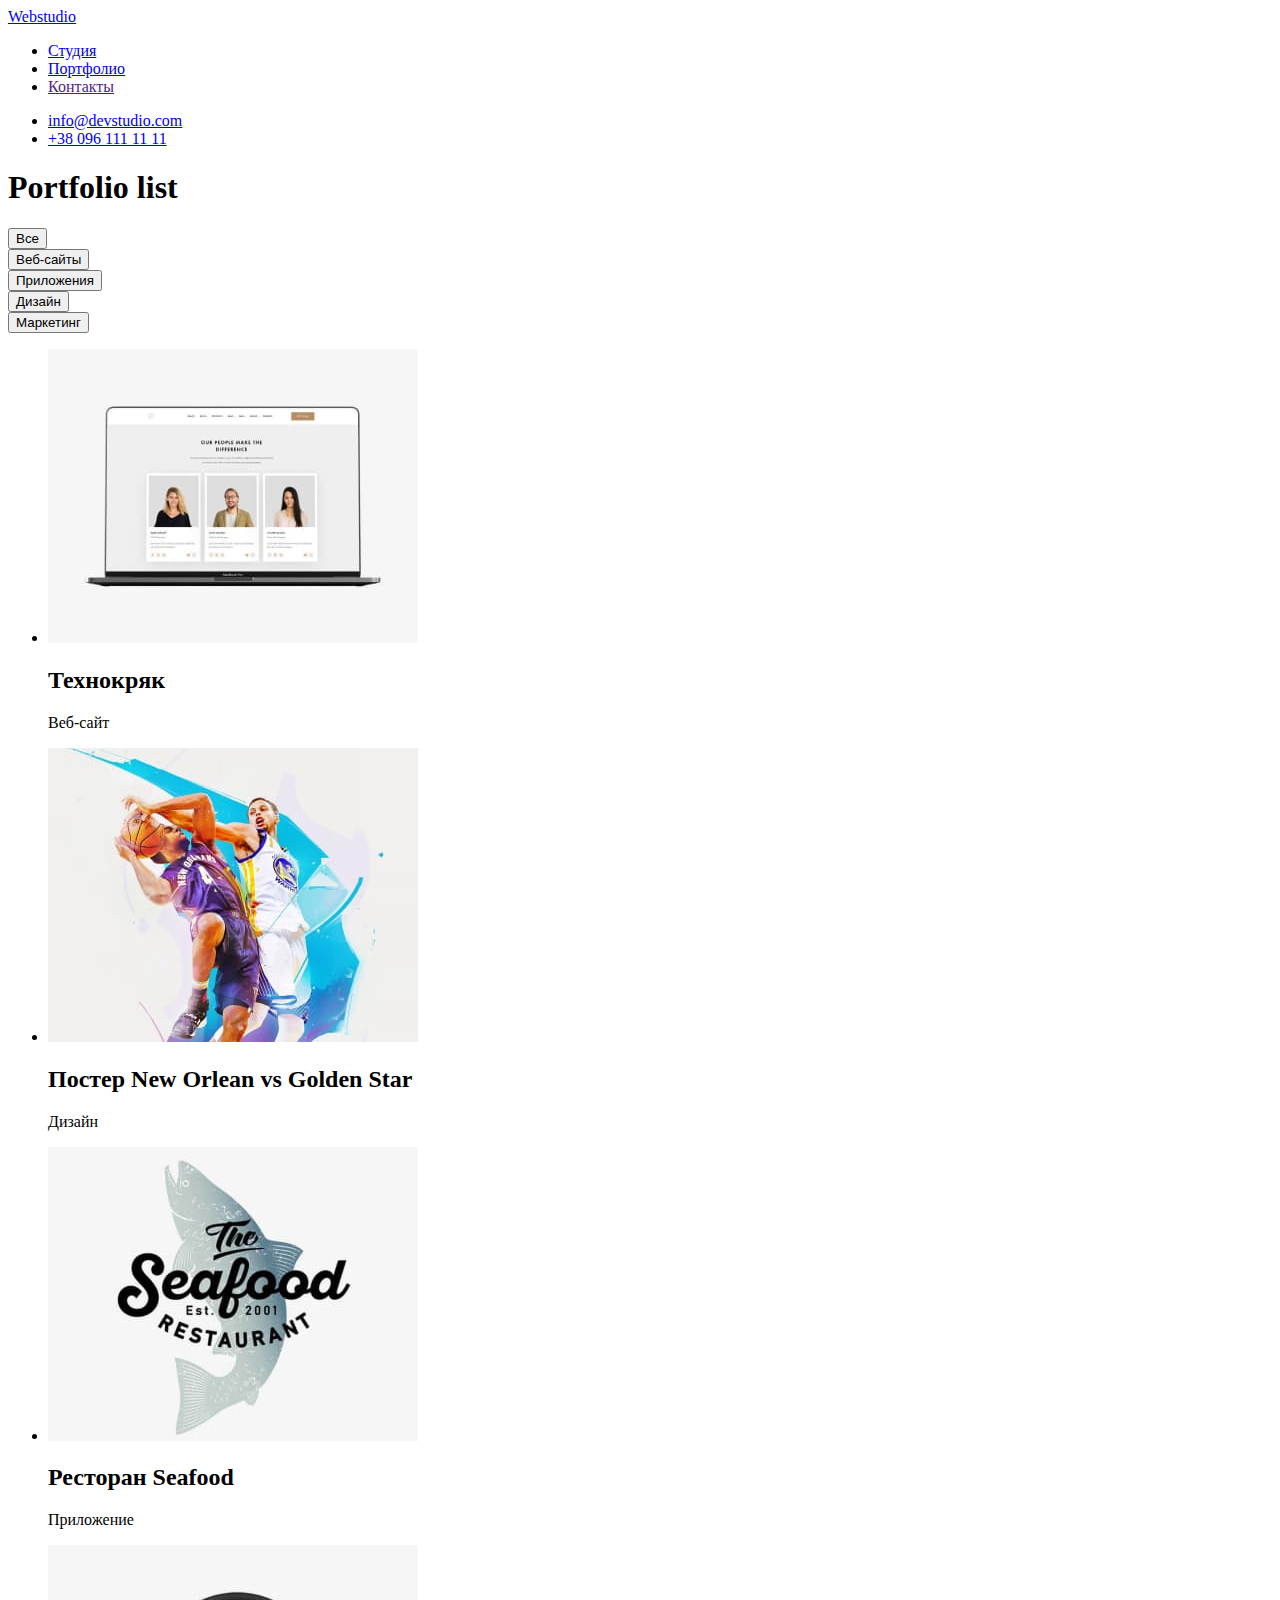
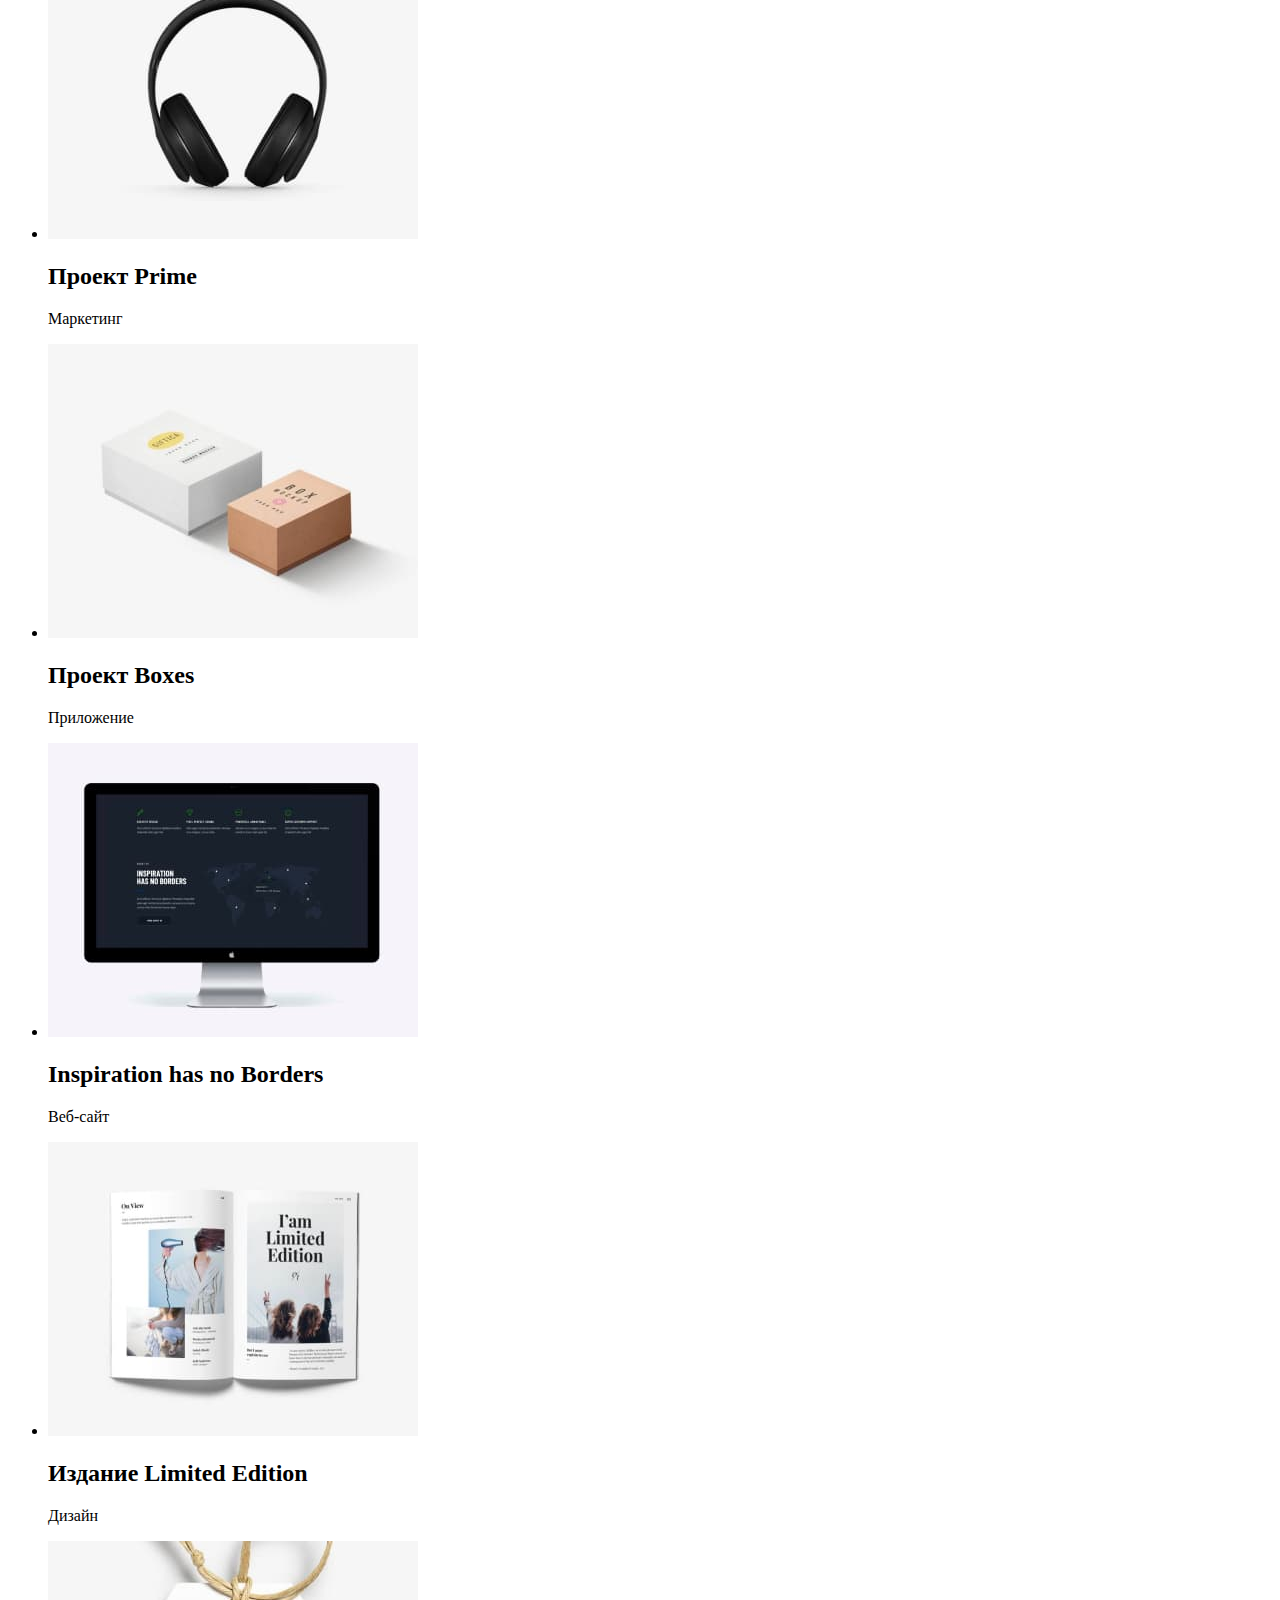
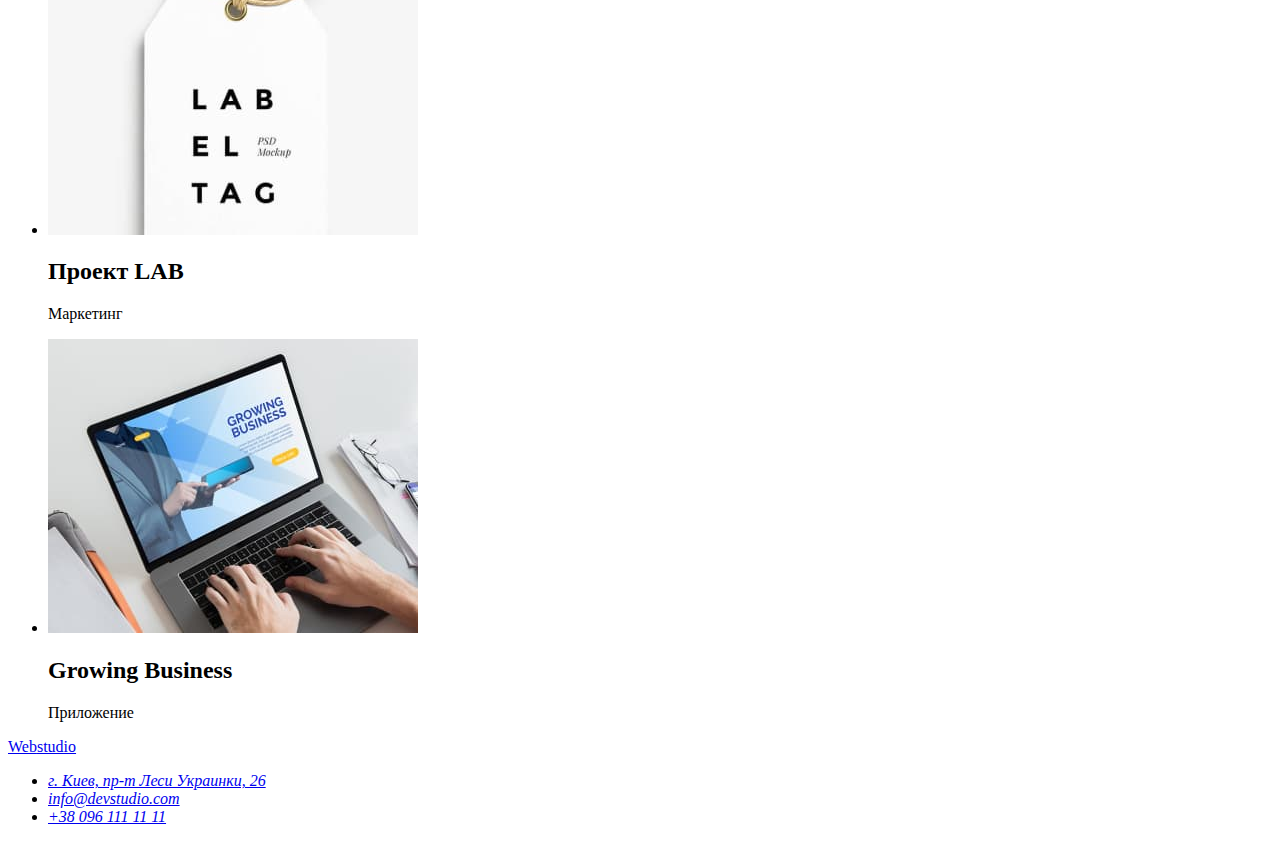
==== portfolio.html @ 4621143d "html portfolio" ====
<!DOCTYPE html>
<html lang="ru">

<head>
    <meta charset="UTF-8" />
    <meta name="viewport" content="width=device-width, inicial-scale=1.0" />
    <title>Portfilio</title>
    <link rel="stylesheet" href="./css/styles.css" />
</head>

<body>

    <!-- Header -->

    <header>
        <a href="./index.html">Web<span>studio</span></a>
        <nav>
            <ul>
                <li><a href="./index.html">Студия</a></li>
                <li><a href="./portfolio.html">Портфолио</a></li>
                <li><a href="">Контакты</a></li>
            </ul>
        </nav>
        <ul>
            <li>
                <a href="mailto:info@devstudio.com">info@devstudio.com</a>
            </li>
            <li>
                <a href="tel:+380961111111">+38 096 111 11 11</a>
            </li>
        </ul>


    </header>

    <!-- Main section -->

    <h1>Portfolio list</h1>

    <main>

        <!-- Filter -->
        
            <li>
                <button type="button">Все</button>
            </li>
            <li>
                <button type="button">Веб-сайты</button>
            </li>
            <li>
                <button type="button">Приложения</button>
            </li>
            <li>
                <button type="button">Дизайн</button>
            </li>
            <li>
                <button type="button">Маркетинг</button>
            </li>
        </ul>

        <!-- Portfolio list -->

        <ul>
            <li>
                <img src="./images/technohryak.jpg" width="370" height="294" alt="Технокряк">
                <h2>Технокряк</h2>
                <p>Веб-сайт</p>
            </li>
            <li>
                <img src="./images/neworlean.jpg" width="370" height="294" alt="Постер New Orlean vs Golden Star">
                <h2>Постер New Orlean vs Golden Star</h2>
                <p>Дизайн</p>
            </li>
            <li>
                <img src="./images/seafood.jpg" width="370" height="294" alt="Ресторан Seafood">
                <h2>Ресторан Seafood</h2>
                <p>Приложение</p>
            </li>
            <li>
                <img src="./images/prime.jpg" width="370" height="294" alt="Проект Prime">
                <h2>Проект Prime</h2>
                <p>Маркетинг</p>
            </li>
            <li>
                <img src="./images/boxes.jpg" width="370" height="294" alt="Проект Boxes">
                <h2>Проект Boxes</h2>
                <p>Приложение</p>
            </li>
            <li>
                <img src="./images/inspiration.jpg" width="370" height="294" alt="Inspiration has no Borders">
                <h2>Inspiration has no Borders</h2>
                <p>Веб-сайт</p>
            </li>
            <li>
                <img src="./images/limitededition.jpg" width="370" height="294" alt="Издание Limited Edition">
                <h2>Издание Limited Edition</h2>
                <p>Дизайн</p>
            </li>
            <li>
                <img src="./images/lab.jpg" width="370" height="294" alt="Проект LAB">
                <h2>Проект LAB</h2>
                <p>Маркетинг</p>
            </li>
            <li>
                <img src="./images/growingbusiness.jpg" width="370" height="294" alt="Growing Business">
                <h2>Growing Business</h2>
                <p>Приложение</p>
            </li>
        </ul>   

    </main>

    <!-- Footer -->

    <footer>
        <a href="./index.html">Web<span>studio</span></a>
        <address>
            <ul>
                <li>
                    <a href="https://goo.gl/maps/EsYMqxrFtHsj7dok8" target="_blank" rel="noopener noreferrer">г. Киев,
                        пр-т Леси Украинки, 26</a>
                </li>
                <li>
                    <a href="mailto:info@devstudio.com">info@devstudio.com</a>
                </li>
                <li>
                    <a href="tel:+380961111111">+38 096 111 11 11</a>
                </li>
            </ul>
        </address>
    </footer>

</body>

</html>
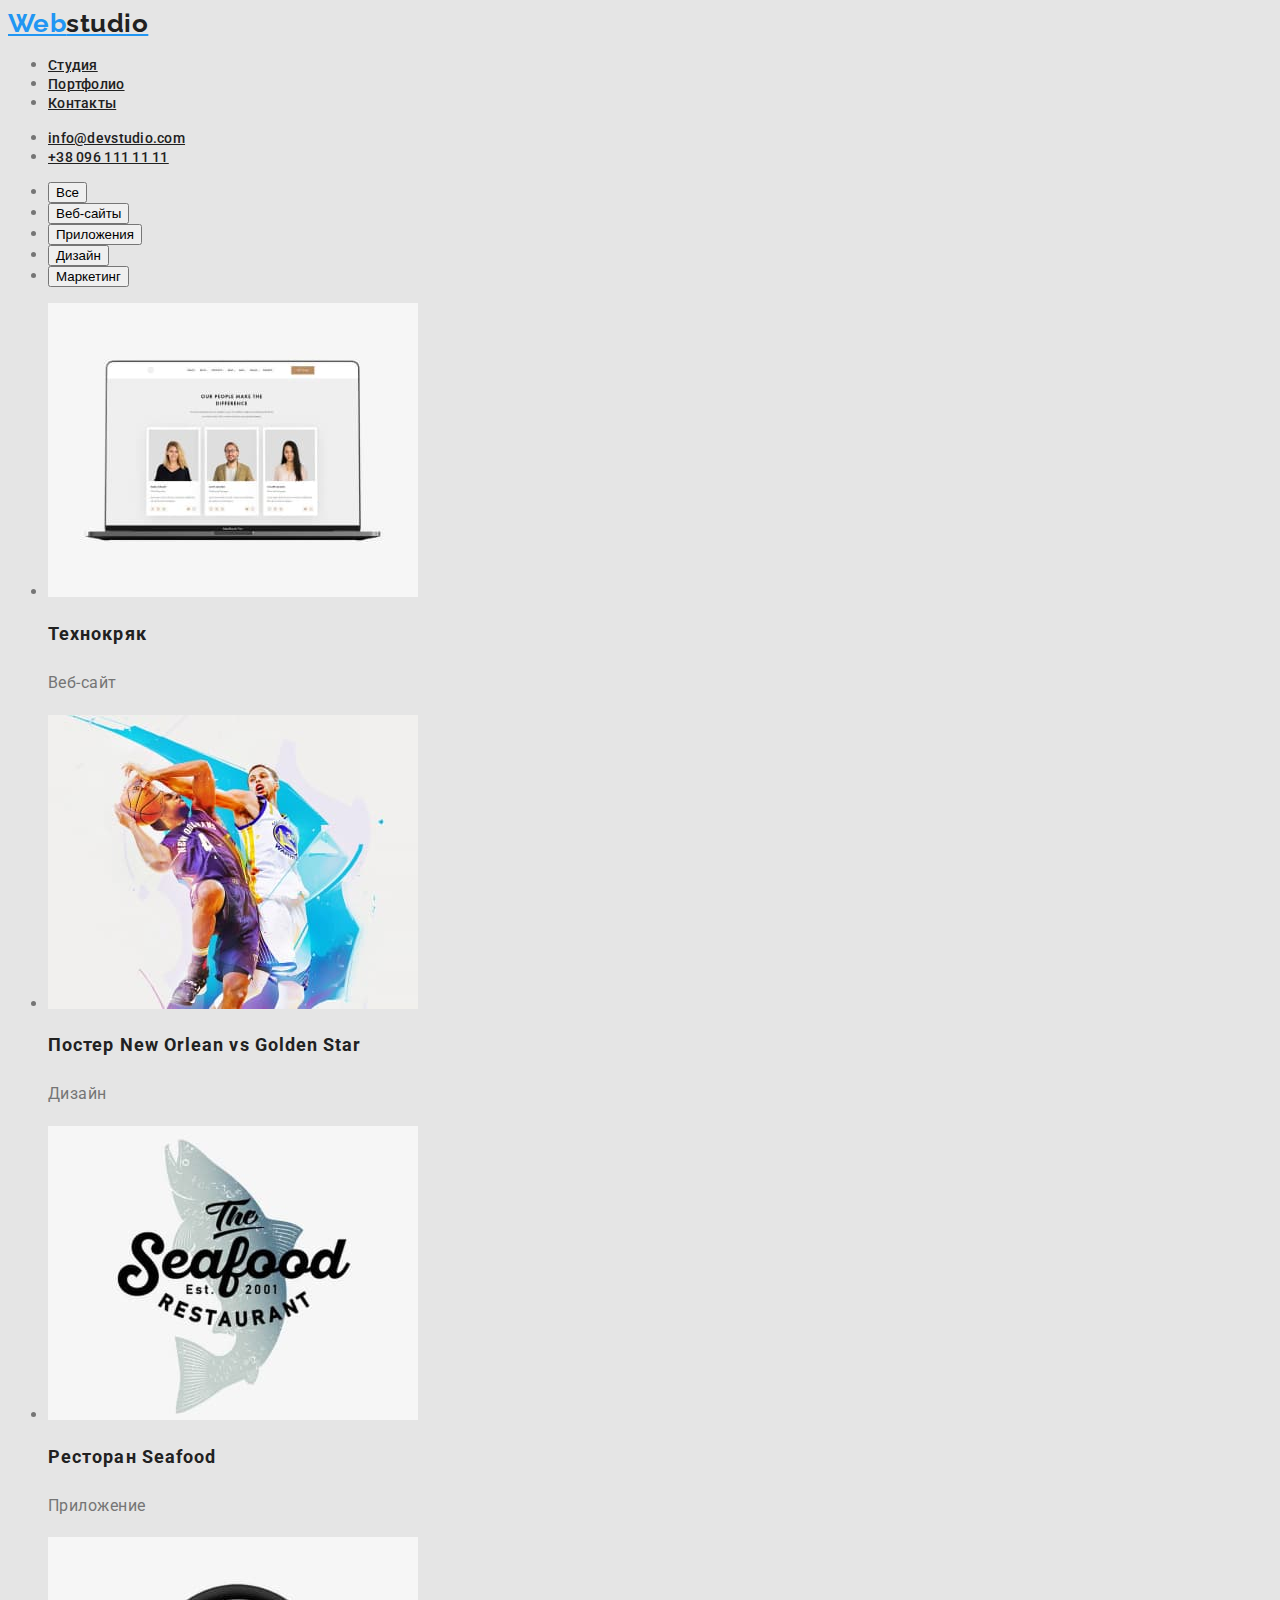
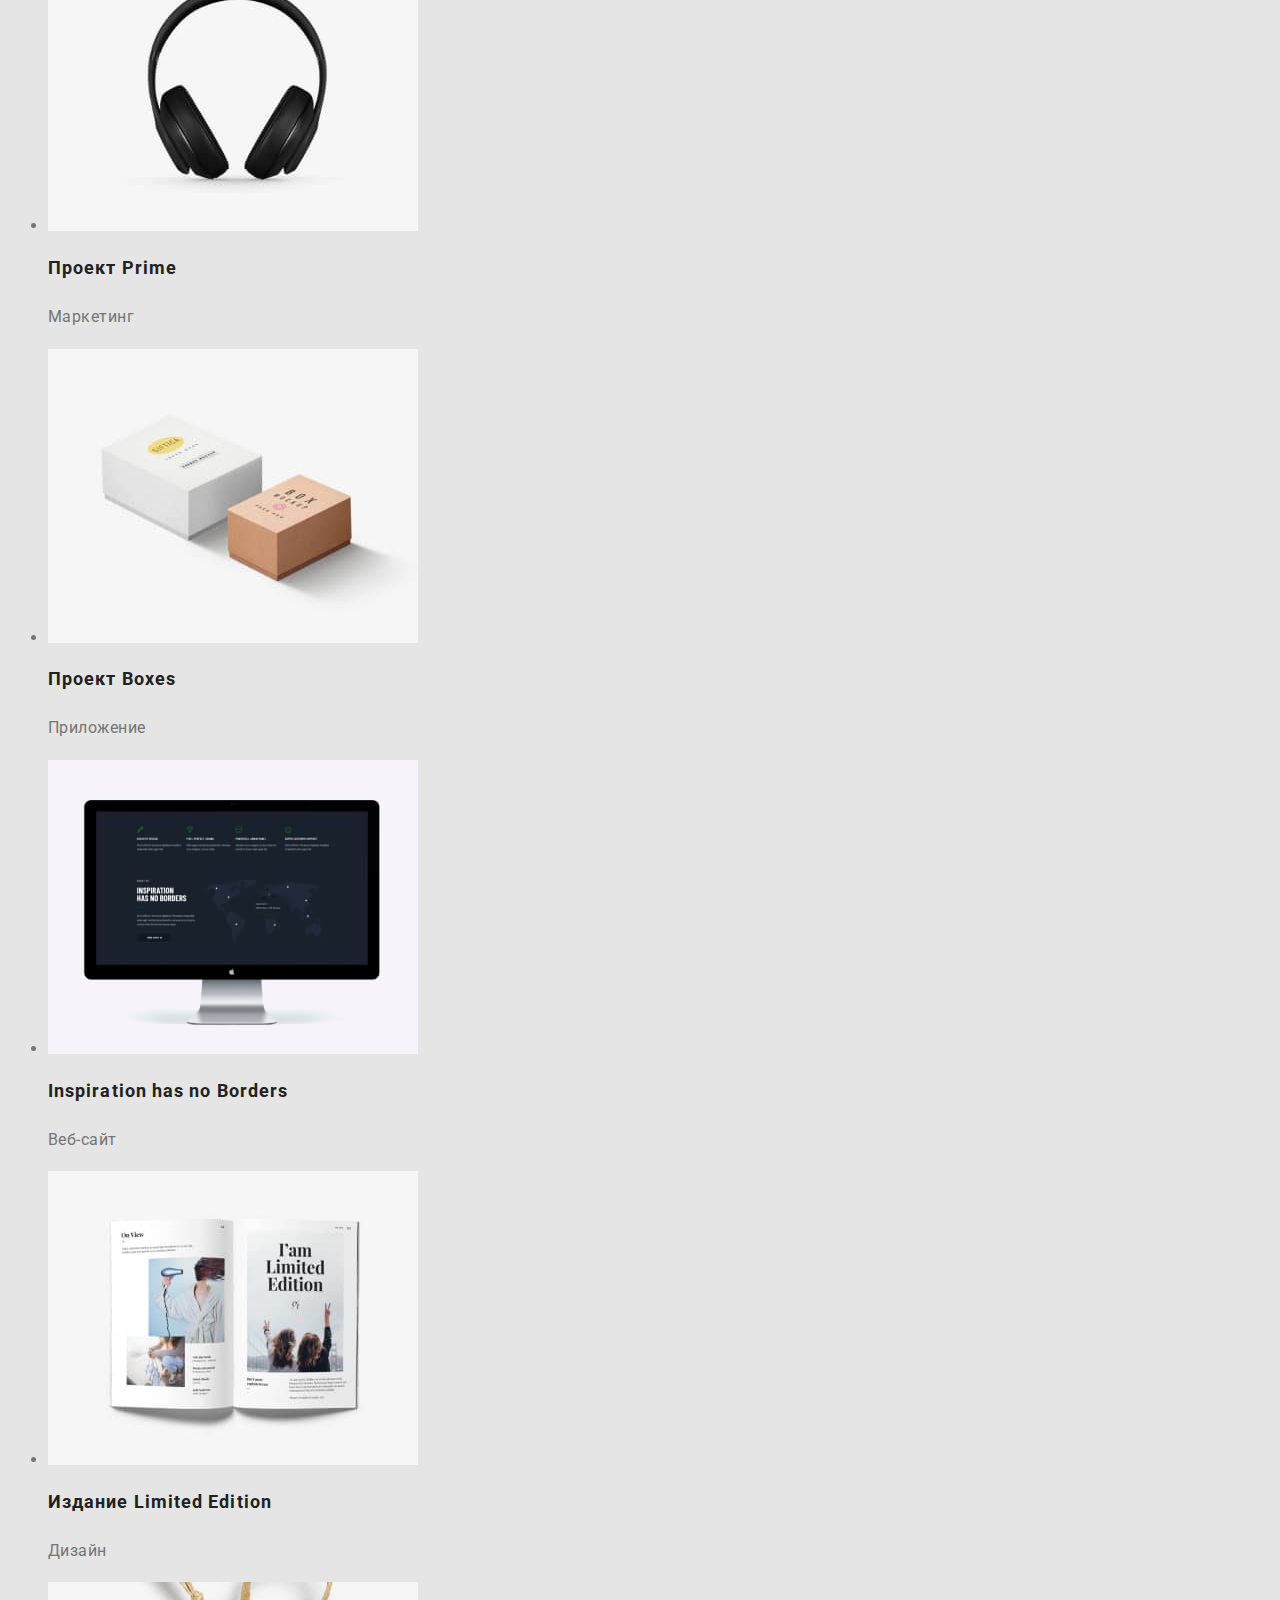
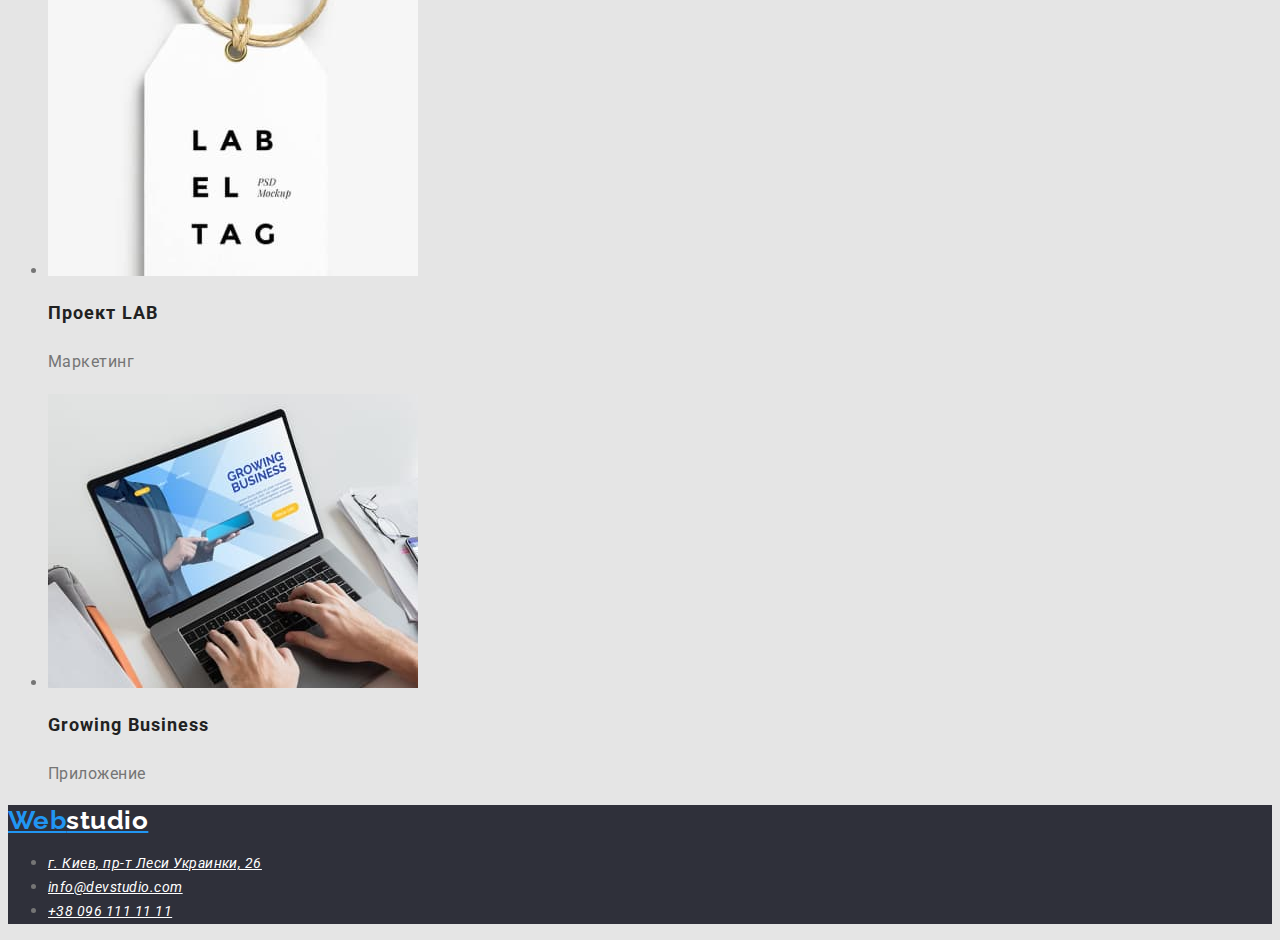
==== commit 61733409: "css" ====
--- a/portfolio.html
+++ b/portfolio.html
@@ -5,6 +5,11 @@
     <meta charset="UTF-8" />
     <meta name="viewport" content="width=device-width, inicial-scale=1.0" />
     <title>Portfilio</title>
+    <link rel="preconnect" href="https://fonts.googleapis.com">
+    <link rel="preconnect" href="https://fonts.gstatic.com" crossorigin>
+    <link
+        href="https://fonts.googleapis.com/css2?family=Montserrat:wght@400;700&family=Raleway:wght@700&family=Roboto:ital,wght@0,400;0,500;0,700;1,900&display=swap"
+        rel="stylesheet">
     <link rel="stylesheet" href="./css/styles.css" />
 </head>
 
@@ -13,20 +18,20 @@
     <!-- Header -->
 
     <header>
-        <a href="./index.html">Web<span>studio</span></a>
+        <a class="logo" href="./index.html">Web<span class="logo-header">studio</span></a>
         <nav>
             <ul>
-                <li><a href="./index.html">Студия</a></li>
-                <li><a href="./portfolio.html">Портфолио</a></li>
-                <li><a href="">Контакты</a></li>
+                <li><a class="link" href="./index.html">Студия</a></li>
+                <li><a class="link" href="./portfolio.html">Портфолио</a></li>
+                <li><a class="link" href="">Контакты</a></li>
             </ul>
         </nav>
         <ul>
             <li>
-                <a href="mailto:info@devstudio.com">info@devstudio.com</a>
+                <a class="link" href="mailto:info@devstudio.com">info@devstudio.com</a>
             </li>
             <li>
-                <a href="tel:+380961111111">+38 096 111 11 11</a>
+                <a class="link" href="tel:+380961111111">+38 096 111 11 11</a>
             </li>
         </ul>
 
@@ -35,76 +40,76 @@
 
     <!-- Main section -->
 
-    <h1>Portfolio list</h1>
+    <h1 class="visually-hidden">Portfolio list</h1>
 
     <main>
 
         <!-- Filter -->
-        
+        <ul>
             <li>
-                <button type="button">Все</button>
+                <button type="button" class="button">Все</button>
             </li>
             <li>
-                <button type="button">Веб-сайты</button>
+                <button type="button" class="button">Веб-сайты</button>
             </li>
             <li>
-                <button type="button">Приложения</button>
+                <button type="button" class="button">Приложения</button>
             </li>
             <li>
-                <button type="button">Дизайн</button>
+                <button type="button" class="button">Дизайн</button>
             </li>
             <li>
-                <button type="button">Маркетинг</button>
+                <button type="button" class="button">Маркетинг</button>
             </li>
         </ul>
 
         <!-- Portfolio list -->
 
-        <ul>
+        <ul class="section-portfolio">
             <li>
                 <img src="./images/technohryak.jpg" width="370" height="294" alt="Технокряк">
-                <h2>Технокряк</h2>
-                <p>Веб-сайт</p>
+                <h2 class="title">Технокряк</h2>
+                <p class="text">Веб-сайт</p>
             </li>
             <li>
                 <img src="./images/neworlean.jpg" width="370" height="294" alt="Постер New Orlean vs Golden Star">
-                <h2>Постер New Orlean vs Golden Star</h2>
-                <p>Дизайн</p>
+                <h2 class="title">Постер New Orlean vs Golden Star</h2>
+                <p class="text">Дизайн</p>
             </li>
             <li>
                 <img src="./images/seafood.jpg" width="370" height="294" alt="Ресторан Seafood">
-                <h2>Ресторан Seafood</h2>
-                <p>Приложение</p>
+                <h2 class="title">Ресторан Seafood</h2>
+                <p class="text">Приложение</p>
             </li>
             <li>
                 <img src="./images/prime.jpg" width="370" height="294" alt="Проект Prime">
-                <h2>Проект Prime</h2>
-                <p>Маркетинг</p>
+                <h2 class="title">Проект Prime</h2>
+                <p class="text">Маркетинг</p>
             </li>
             <li>
                 <img src="./images/boxes.jpg" width="370" height="294" alt="Проект Boxes">
-                <h2>Проект Boxes</h2>
-                <p>Приложение</p>
+                <h2 class="title">Проект Boxes</h2>
+                <p class="text">Приложение</p>
             </li>
             <li>
                 <img src="./images/inspiration.jpg" width="370" height="294" alt="Inspiration has no Borders">
-                <h2>Inspiration has no Borders</h2>
-                <p>Веб-сайт</p>
+                <h2 class="title">Inspiration has no Borders</h2>
+                <p class="text">Веб-сайт</p>
             </li>
             <li>
                 <img src="./images/limitededition.jpg" width="370" height="294" alt="Издание Limited Edition">
-                <h2>Издание Limited Edition</h2>
-                <p>Дизайн</p>
+                <h2 class="title">Издание Limited Edition</h2>
+                <p class="text">Дизайн</p>
             </li>
             <li>
                 <img src="./images/lab.jpg" width="370" height="294" alt="Проект LAB">
-                <h2>Проект LAB</h2>
-                <p>Маркетинг</p>
+                <h2 class="title">Проект LAB</h2>
+                <p class="text">Маркетинг</p>
             </li>
             <li>
                 <img src="./images/growingbusiness.jpg" width="370" height="294" alt="Growing Business">
-                <h2>Growing Business</h2>
-                <p>Приложение</p>
+                <h2 class="title">Growing Business</h2>
+                <p class="text">Приложение</p>
             </li>
         </ul>   
 
@@ -112,19 +117,19 @@
 
     <!-- Footer -->
 
-    <footer>
-        <a href="./index.html">Web<span>studio</span></a>
+    <footer class="section-footer">
+        <a class="logo" href="./index.html">Web<span class="logo-footer">studio</span></a>
         <address>
             <ul>
                 <li>
-                    <a href="https://goo.gl/maps/EsYMqxrFtHsj7dok8" target="_blank" rel="noopener noreferrer">г. Киев,
+                    <a class="link-footer" href="https://goo.gl/maps/EsYMqxrFtHsj7dok8" target="_blank" rel="noopener noreferrer">г. Киев,
                         пр-т Леси Украинки, 26</a>
                 </li>
                 <li>
-                    <a href="mailto:info@devstudio.com">info@devstudio.com</a>
+                    <a class="link-footer" href="mailto:info@devstudio.com">info@devstudio.com</a>
                 </li>
                 <li>
-                    <a href="tel:+380961111111">+38 096 111 11 11</a>
+                    <a class="link-footer" href="tel:+380961111111">+38 096 111 11 11</a>
                 </li>
             </ul>
         </address>
--- a/css/styles.css
+++ b/css/styles.css
@@ -0,0 +1,157 @@
+/* font-family: 'Montserrat', sans-serif;
+font-family: 'Raleway', sans-serif;
+font-family: 'Roboto', sans-serif; */
+
+/* 
+background: #E5E5E5;
+
+color p #757575 
+color h #212121
+accent color #2196F3
+*/
+
+/* Common */
+
+:root {
+  --primary-text-color: #757575;
+  --title-text-color: #212121;
+  --accent-color: #2196f3;
+  --primary-background-color: #e5e5e5;
+  --second-accent-color: #ffffff;
+  --second-background-color: #2f303a;
+}
+
+body {
+  background: var(--primary-background-color);
+  color: var(--primary-text-color);
+  font-family: "Roboto", sans-serif;
+  font-style: normal;
+  font-weight: 400;
+  letter-spacing: 0.03em;
+}
+
+.visually-hidden {
+  position: absolute;
+  width: 1px;
+  height: 1px;
+  margin: -1px;
+  border: 0;
+  padding: 0;
+  white-space: nowrap;
+  clip-path: inset(100%);
+  clip: rect(0 0 0 0);
+  overflow: hidden;
+}
+
+.button {
+  cursor: pointer;
+}
+
+.logo {
+  color: var(--accent-color);
+  font-family: "Raleway", sans-serif;
+  font-style: normal;
+  font-weight: 700;
+  font-size: 26px;
+  line-height: 1.2;
+}
+
+.logo-header {
+  color: var(--title-text-color);
+}
+.logo-footer {
+  color: var(--second-accent-color);
+}
+.section-hero,
+.section-footer {
+  background-color: var(--second-background-color);
+}
+
+.button-hero {
+  background-color: var(--accent-color);
+  color: var(--second-accent-color);
+}
+
+.link {
+  color: var(--title-text-color);
+  font-weight: 500;
+  font-size: 14px;
+  line-height: 1.14;
+  letter-spacing: 0.02em;
+}
+
+.link:hover,
+.link:focus,
+.link-footer:hover,
+.link-footer:focus {
+  color: var(--accent-color);
+}
+
+.link-footer {
+  color: var(--second-accent-color);
+  font-size: 14px;
+  line-height: 1.71;
+}
+
+.hero-title {
+  color: var(--second-accent-color);
+  font-weight: 900;
+  font-size: 44px;
+  line-height: 1.36;
+  text-align: center;
+  letter-spacing: 0.06em;
+  text-transform: uppercase;
+}
+
+/* Main content */
+
+.section-team {
+  background-color: #f5f4fa;
+}
+
+.title {
+  color: var(--title-text-color);
+  font-weight: 700;
+  letter-spacing: 0.03em;
+}
+
+.section-services .title {
+  font-size: 36px;
+  line-height: 1.17;
+  text-align: center;
+}
+
+.section-features .title {
+  font-size: 14px;
+  line-height: 1.14;
+  text-transform: uppercase;
+}
+
+.section-team h3.title {
+  font-weight: 500;
+  font-size: 16px;
+  line-height: 1.19;
+  text-align: center;
+}
+
+.section-portfolio .title {
+  font-size: 18px;
+  line-height: 2;
+  letter-spacing: 0.06em;
+}
+
+.section-features .text {
+  font-size: 14px;
+  line-height: 1.71;
+}
+
+.section-team .text {
+  font-size: 16px;
+  line-height: 1.19;
+  text-align: center;
+}
+
+.section-portfolio .text {
+  font-size: 16px;
+  line-height: 1.9;
+}
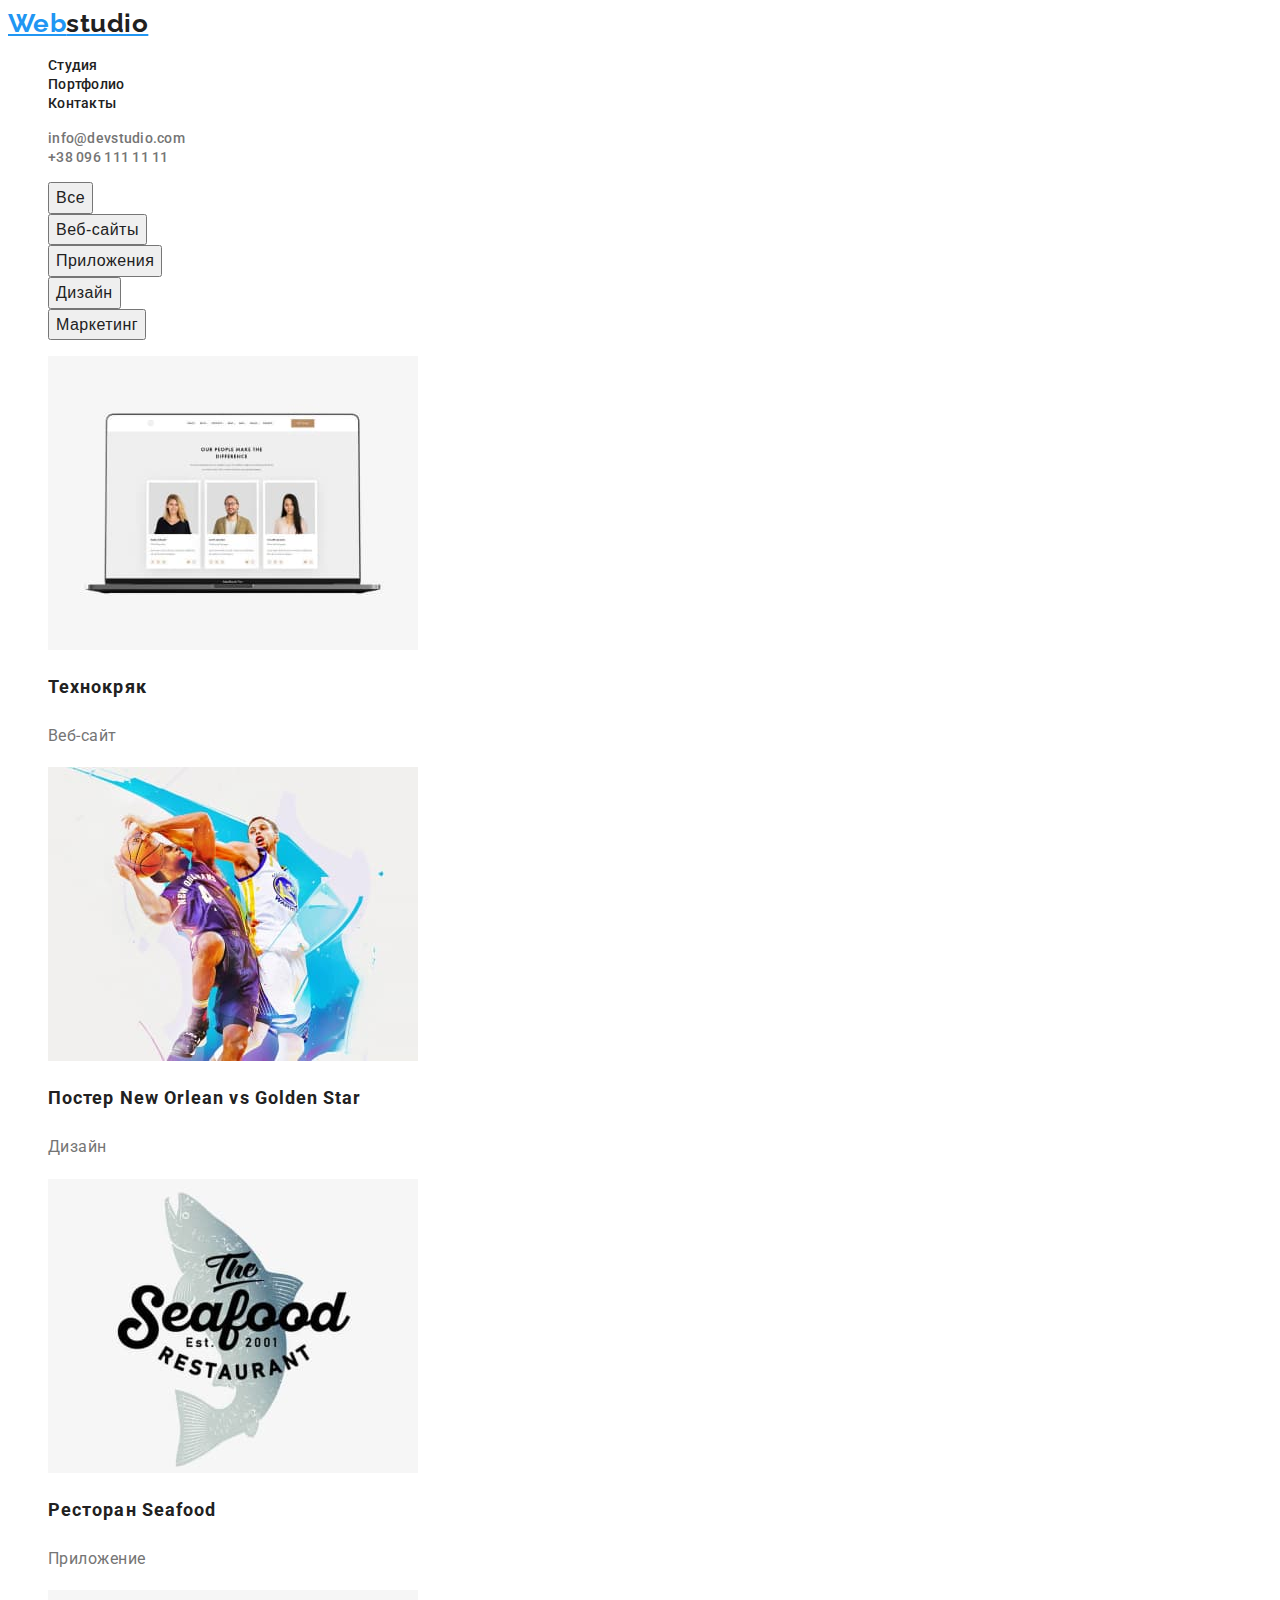
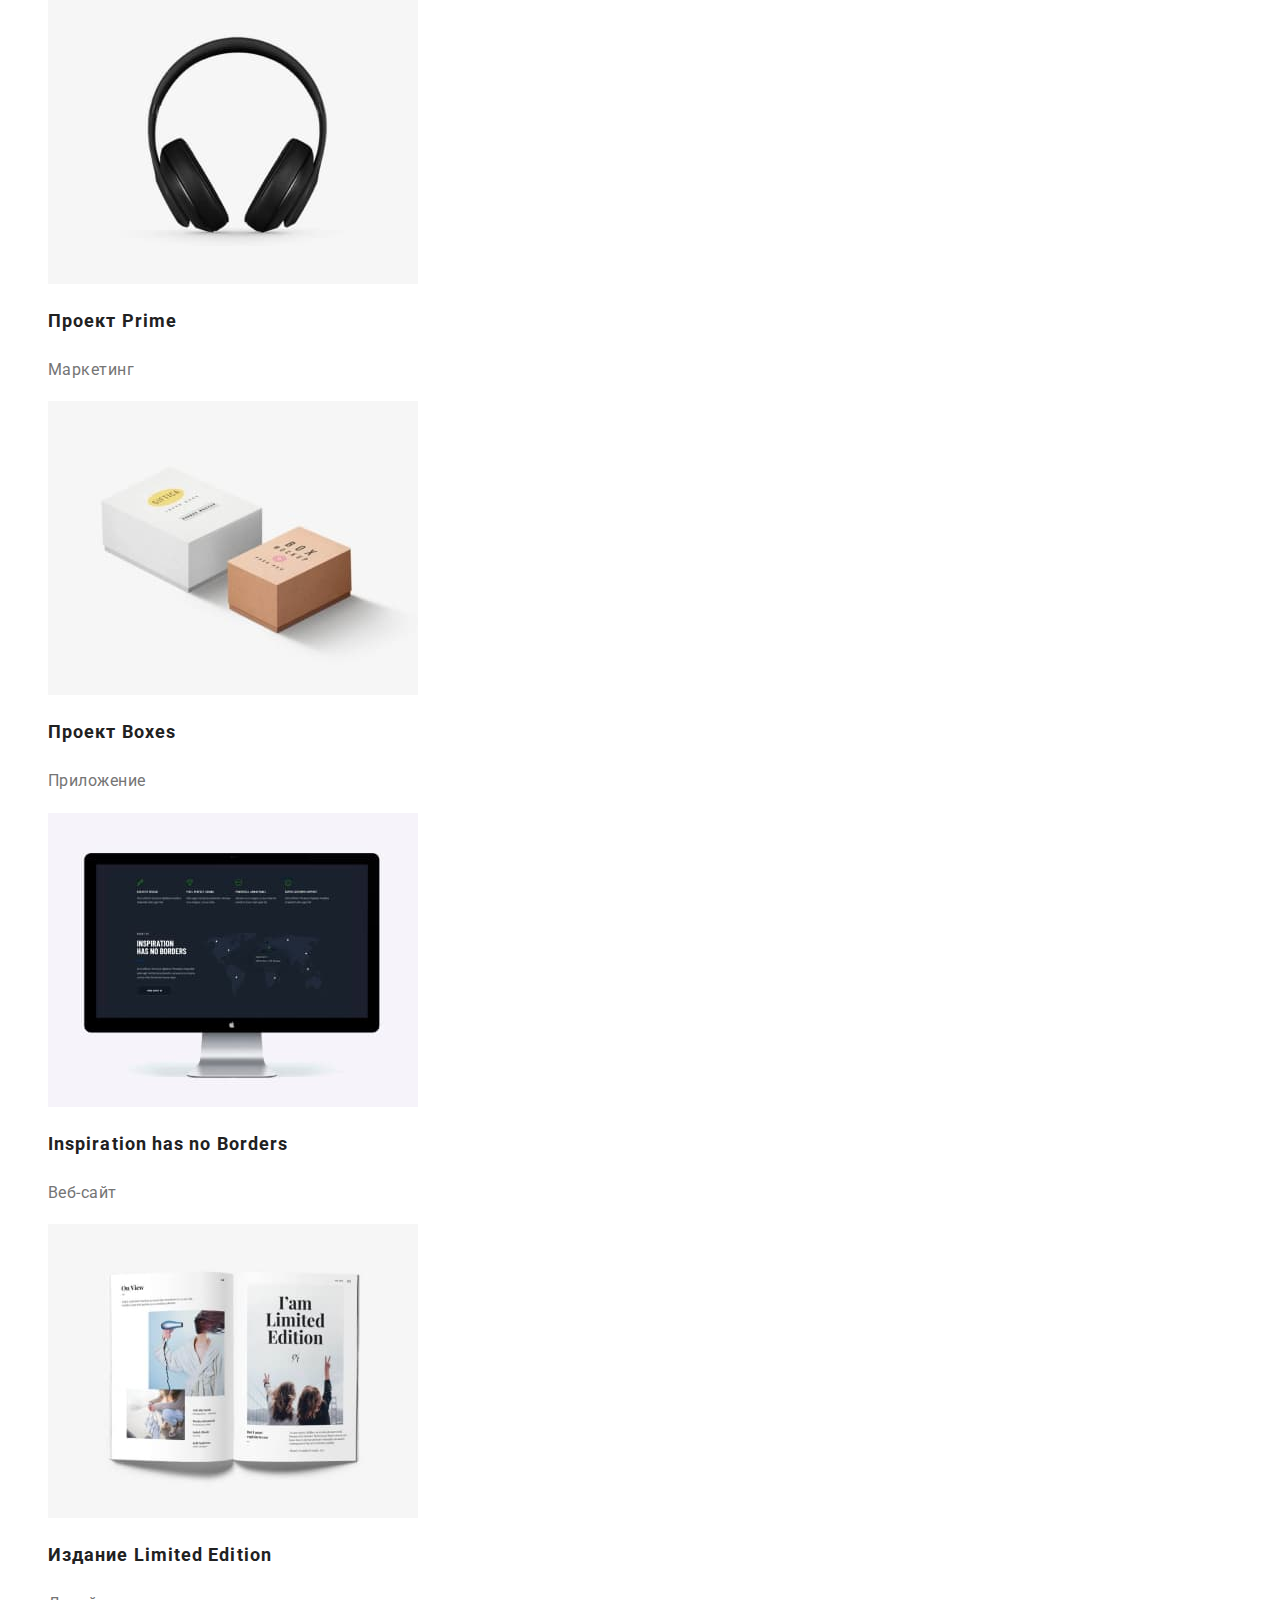
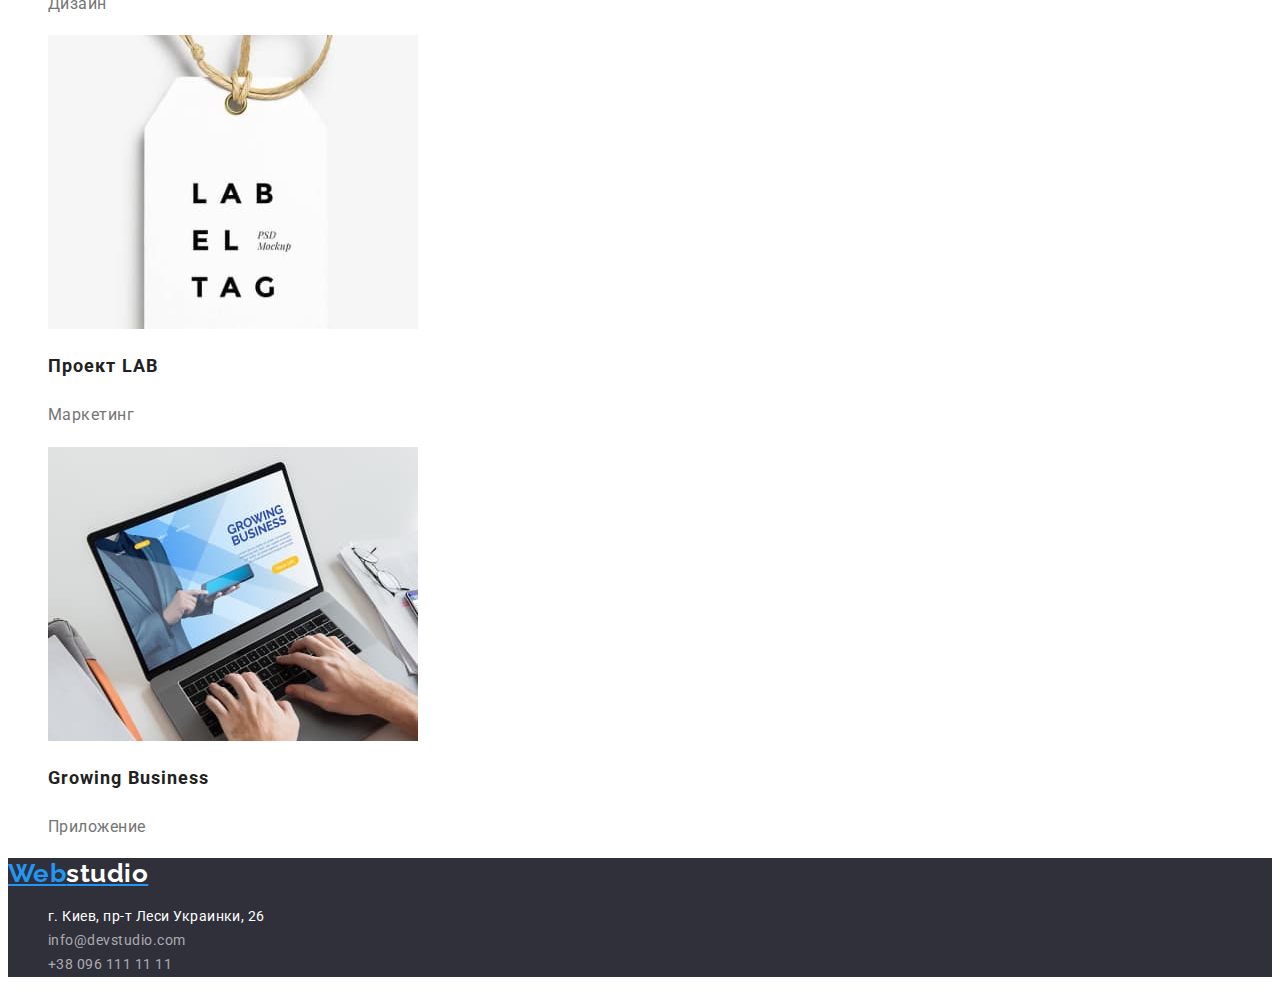
==== commit f060c140: "fixing bags" ====
--- a/portfolio.html
+++ b/portfolio.html
@@ -5,11 +5,11 @@
     <meta charset="UTF-8" />
     <meta name="viewport" content="width=device-width, inicial-scale=1.0" />
     <title>Portfilio</title>
-    <link rel="preconnect" href="https://fonts.googleapis.com">
-    <link rel="preconnect" href="https://fonts.gstatic.com" crossorigin>
-    <link
-        href="https://fonts.googleapis.com/css2?family=Montserrat:wght@400;700&family=Raleway:wght@700&family=Roboto:ital,wght@0,400;0,500;0,700;1,900&display=swap"
-        rel="stylesheet">
+<link rel="preconnect" href="https://fonts.googleapis.com">
+<link rel="preconnect" href="https://fonts.gstatic.com" crossorigin>
+<link
+    href="https://fonts.googleapis.com/css2?family=Montserrat:wght@400;700&family=Raleway:wght@700&family=Roboto:wght@400;500;700;900&display=swap"
+    rel="stylesheet">
     <link rel="stylesheet" href="./css/styles.css" />
 </head>
 
@@ -20,18 +20,18 @@
     <header>
         <a class="logo" href="./index.html">Web<span class="logo-header">studio</span></a>
         <nav>
-            <ul>
+            <ul class="nav list">
                 <li><a class="link" href="./index.html">Студия</a></li>
                 <li><a class="link" href="./portfolio.html">Портфолио</a></li>
                 <li><a class="link" href="">Контакты</a></li>
             </ul>
         </nav>
-        <ul>
+        <ul class="contact list">
             <li>
-                <a class="link" href="mailto:info@devstudio.com">info@devstudio.com</a>
+                <a class="contact-link link" href="mailto:info@devstudio.com">info@devstudio.com</a>
             </li>
             <li>
-                <a class="link" href="tel:+380961111111">+38 096 111 11 11</a>
+                <a class="contact-link link" href="tel:+380961111111">+38 096 111 11 11</a>
             </li>
         </ul>
 
@@ -40,12 +40,13 @@
 
     <!-- Main section -->
 
-    <h1 class="visually-hidden">Portfolio list</h1>
-
     <main>
 
+        <section>
+            <h1 class="visually-hidden">Portfolio list</h1>
+
         <!-- Filter -->
-        <ul>
+        <ul class="filter list">
             <li>
                 <button type="button" class="button">Все</button>
             </li>
@@ -65,53 +66,54 @@
 
         <!-- Portfolio list -->
 
-        <ul class="section-portfolio">
+        <ul class="c list">
             <li>
                 <img src="./images/technohryak.jpg" width="370" height="294" alt="Технокряк">
-                <h2 class="title">Технокряк</h2>
-                <p class="text">Веб-сайт</p>
+                <h2 class="portfolio-title">Технокряк</h2>
+                <p class="portfolio-text">Веб-сайт</p>
             </li>
             <li>
                 <img src="./images/neworlean.jpg" width="370" height="294" alt="Постер New Orlean vs Golden Star">
-                <h2 class="title">Постер New Orlean vs Golden Star</h2>
-                <p class="text">Дизайн</p>
+                <h2 class="portfolio-title">Постер New Orlean vs Golden Star</h2>
+                <p class="portfolio-text">Дизайн</p>
             </li>
             <li>
                 <img src="./images/seafood.jpg" width="370" height="294" alt="Ресторан Seafood">
-                <h2 class="title">Ресторан Seafood</h2>
-                <p class="text">Приложение</p>
+                <h2 class="portfolio-title">Ресторан Seafood</h2>
+                <p class="portfolio-text">Приложение</p>
             </li>
             <li>
                 <img src="./images/prime.jpg" width="370" height="294" alt="Проект Prime">
-                <h2 class="title">Проект Prime</h2>
-                <p class="text">Маркетинг</p>
+                <h2 class="portfolio-title">Проект Prime</h2>
+                <p class="portfolio-text">Маркетинг</p>
             </li>
             <li>
                 <img src="./images/boxes.jpg" width="370" height="294" alt="Проект Boxes">
-                <h2 class="title">Проект Boxes</h2>
-                <p class="text">Приложение</p>
+                <h2 class="portfolio-title">Проект Boxes</h2>
+                <p class="portfolio-text">Приложение</p>
             </li>
             <li>
                 <img src="./images/inspiration.jpg" width="370" height="294" alt="Inspiration has no Borders">
-                <h2 class="title">Inspiration has no Borders</h2>
-                <p class="text">Веб-сайт</p>
+                <h2 class="portfolio-title">Inspiration has no Borders</h2>
+                <p class="portfolio-text">Веб-сайт</p>
             </li>
             <li>
                 <img src="./images/limitededition.jpg" width="370" height="294" alt="Издание Limited Edition">
-                <h2 class="title">Издание Limited Edition</h2>
-                <p class="text">Дизайн</p>
+                <h2 class="portfolio-title">Издание Limited Edition</h2>
+                <p class="portfolio-text">Дизайн</p>
             </li>
             <li>
                 <img src="./images/lab.jpg" width="370" height="294" alt="Проект LAB">
-                <h2 class="title">Проект LAB</h2>
-                <p class="text">Маркетинг</p>
+                <h2 class="portfolio-title">Проект LAB</h2>
+                <p class="portfolio-text">Маркетинг</p>
             </li>
             <li>
                 <img src="./images/growingbusiness.jpg" width="370" height="294" alt="Growing Business">
-                <h2 class="title">Growing Business</h2>
-                <p class="text">Приложение</p>
+                <h2 class="portfolio-title">Growing Business</h2>
+                <p class="portfolio-text">Приложение</p>
             </li>
         </ul>   
+        </section>
 
     </main>
 
@@ -120,16 +122,16 @@
     <footer class="section-footer">
         <a class="logo" href="./index.html">Web<span class="logo-footer">studio</span></a>
         <address>
-            <ul>
+            <ul class="footer list">
                 <li>
                     <a class="link-footer" href="https://goo.gl/maps/EsYMqxrFtHsj7dok8" target="_blank" rel="noopener noreferrer">г. Киев,
                         пр-т Леси Украинки, 26</a>
                 </li>
                 <li>
-                    <a class="link-footer" href="mailto:info@devstudio.com">info@devstudio.com</a>
+                    <a class="footer-contact link-footer" href="mailto:info@devstudio.com">info@devstudio.com</a>
                 </li>
                 <li>
-                    <a class="link-footer" href="tel:+380961111111">+38 096 111 11 11</a>
+                    <a class="footer-contact link-footer" href="tel:+380961111111">+38 096 111 11 11</a>
                 </li>
             </ul>
         </address>
--- a/css/styles.css
+++ b/css/styles.css
@@ -16,17 +16,13 @@
   --primary-text-color: #757575;
   --title-text-color: #212121;
   --accent-color: #2196f3;
-  --primary-background-color: #e5e5e5;
   --second-accent-color: #ffffff;
   --second-background-color: #2f303a;
 }
 
 body {
-  background: var(--primary-background-color);
   color: var(--primary-text-color);
   font-family: "Roboto", sans-serif;
-  font-style: normal;
-  font-weight: 400;
   letter-spacing: 0.03em;
 }
 
@@ -45,6 +41,17 @@
 
 .button {
   cursor: pointer;
+  color: var(--title-text-color);
+  font-weight: 500;
+  font-size: 16px;
+  line-height: 1.6;
+  letter-spacing: 0.03em;
+}
+
+.button:hover,
+.button:focus {
+  color: var(--second-accent-color);
+  background-color: var(--accent-color);
 }
 
 .logo {
@@ -78,6 +85,7 @@
   font-size: 14px;
   line-height: 1.14;
   letter-spacing: 0.02em;
+  text-decoration: none;
 }
 
 .link:hover,
@@ -91,6 +99,8 @@
   color: var(--second-accent-color);
   font-size: 14px;
   line-height: 1.71;
+  font-style: normal;
+  text-decoration: none;
 }
 
 .hero-title {
@@ -103,55 +113,72 @@
   text-transform: uppercase;
 }
 
+/* list */
+
+.list {
+  list-style: none;
+}
+
 /* Main content */
 
 .section-team {
   background-color: #f5f4fa;
 }
 
-.title {
+.features-title,
+.team-section-title,
+.team-title,
+.services-title,
+.portfolio-title {
   color: var(--title-text-color);
   font-weight: 700;
   letter-spacing: 0.03em;
 }
 
-.section-services .title {
+.services-title,
+.team-section-title {
   font-size: 36px;
   line-height: 1.17;
   text-align: center;
 }
 
-.section-features .title {
+.features-title {
   font-size: 14px;
   line-height: 1.14;
   text-transform: uppercase;
 }
 
-.section-team h3.title {
+.team-title {
   font-weight: 500;
   font-size: 16px;
   line-height: 1.19;
   text-align: center;
 }
 
-.section-portfolio .title {
+.portfolio-title {
   font-size: 18px;
   line-height: 2;
   letter-spacing: 0.06em;
 }
 
-.section-features .text {
+.features-text {
   font-size: 14px;
   line-height: 1.71;
 }
 
-.section-team .text {
+.team-text {
   font-size: 16px;
   line-height: 1.19;
   text-align: center;
 }
 
-.section-portfolio .text {
+.portfolio-text {
   font-size: 16px;
   line-height: 1.9;
 }
+.contact-link {
+  color: var(--primary-text-color);
+}
+.footer-contact {
+  color: rgba(255, 255, 255, 0.6);
+}
